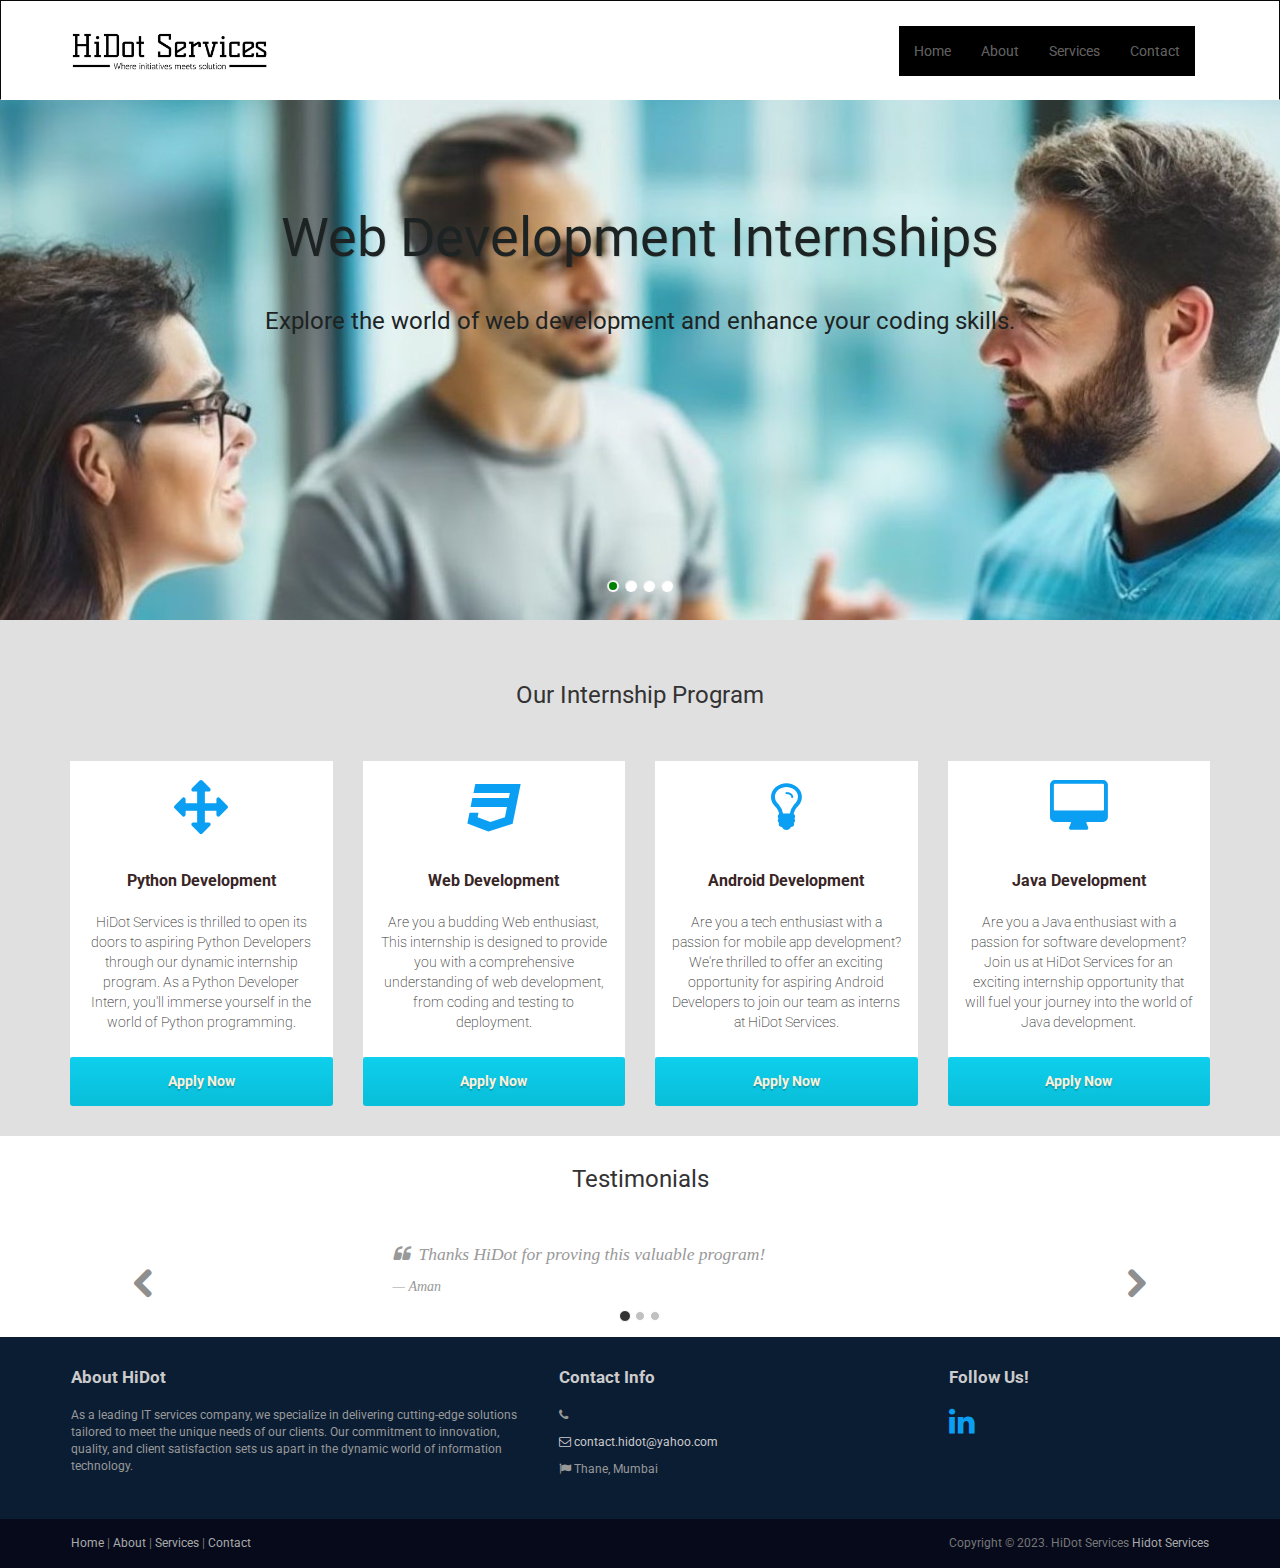
==== index.html @ 3badb934 "Update index.html" ====
<!DOCTYPE html>
<html lang="en">
<head>
    <meta charset="utf-8">
    <meta name="viewport" content="width=device-width, initial-scale=1.0">
    <meta name="description" content="HiDot Services">
   
    <title>HiDot Services</title>
    <link rel="favicon" href="assets/images/favicon.png">
    <link rel="stylesheet" media="screen" href="http://fonts.googleapis.com/css?family=Open+Sans:300,400,700">
    <link rel="stylesheet" href="assets/css/bootstrap.min.css">
    <link rel="stylesheet" href="assets/css/font-awesome.min.css">
    <!-- Custom styles for our template -->
    <link rel="stylesheet" href="assets/css/bootstrap-theme.css" media="screen">
    <link rel="stylesheet" type="text/css" href="assets/css/da-slider.css" />
    <link rel="stylesheet" href="assets/css/style.css">
    <!-- HTML5 shim and Respond.js IE8 support of HTML5 elements and media queries -->
    <!--[if lt IE 9]>
	<script src="assets/js/html5shiv.js"></script>
	<script src="assets/js/respond.min.js"></script>
	<![endif]-->
    <style>
        <style>
            #da-slider .da-slide h2 {
                font-weight: bold;
                font-style: normal;
            }
        
    </style>
</head>
<body>
    <!-- Fixed navbar -->
    <div  style="background-color: white; " class="navbar navbar-inverse" >
        <div class="container" >
            <div class="navbar-header"    >
                <!-- Button for smallest screens -->
                <a class="navbar-brand"  href="index.html">
                    <img src="assets\images\logo.jpeg" style="width: 200px;   ; border-radius:10px; " alt="HiDot Services"></a>
		<button type="button"  class="navbar-toggle" data-toggle="collapse" data-target=".navbar-collapse"><span class="icon-bar"></span><span class="icon-bar"></span><span class="icon-bar"></span></button>

            </div>
            <div  class="navbar-collapse collapse">
                <ul class="nav navbar-nav pull-right">
                    <li style="background-color: black;"><a href="index.html">Home</a></li>
                    <li style="background-color: black;"><a href="about.html">About</a></li>
                    <li style="background-color: black;"><a href="services.html">Services</a></li>
                    
                    <li style="background-color: black;"><a href="contact.html">Contact</a></li>

                </ul>
            </div>
            <!--/.nav-collapse -->
        </div>
    </div>
    <!-- /.navbar -->

    <!-- Header -->
    <header id="head">
        <div class="container">
            <div class="banner-content">
                <div id="da-slider" class="da-slider">
                    <div  class="da-slide" >
                        <h2 style="color: rgb(29, 35, 35);">Web Development Internships</h2>
                        <p style="color: rgb(29, 35, 35);">Explore the world of web development and enhance your coding skills.</p>
                        
                        <div class="da-img"></div>
                    </div>
                    <div class="da-slide">
                        <h2 style="color: rgb(29, 35, 35);">Python Internships</h2>
                        <p style="color: rgb(29, 35, 35);">Immerse yourself in the world of versatile and powerful Python programming.</p>
                        
                        <div class="da-img"></div>
                    </div>
                    <div class="da-slide">
                        <h2 style="color: rgb(29, 35, 35);">Android Development Internships</h2>
                        <p style="color: rgb(29, 35, 35);">Join us for an exciting opportunity in mobile app development.</p>
                        
                        
                        
                        <div class="da-img"></div>
                    </div>
                    
                    <div class="da-slide">
                        <h2 style="color: rgb(29, 35, 35);">Other Internship Programs</h2>
                        <p style="color: rgb(29, 35, 35);">Do More, Learn More...</p>
                        
                    </div>
                    
                    <nav class="da-arrows">
                        <span class="da-arrows-prev"></span>
                        <span class="da-arrows-next"></span>
                        
                    </nav>
                    
                </div>
                
            </div>
            
        </div>
        
    </header>
    

    
    <div class="jumbotron">
        <div class="container">
    
            <h3 class="text-center">Our Internship Program</h3>
    
            <div class="row">
                <!-- Python Development Internship -->
                <div class="col-md-3 col-sm-6 highlight">
                    <div class="hbox">
                        <div class="h-caption">
                            <h4><i class="fa fa-arrows fa-2x circle" ></i>Python Development</h4>
                        </div>
                        <div class="h-body text-center">
                            <p class="font-attractive">HiDot Services is thrilled to open its doors to aspiring Python Developers through our dynamic internship program. As a Python Developer Intern, you'll immerse yourself in the world of  Python programming.</p>
                        </div>
                    </div>
                    <a href="https://forms.gle/vLjWVg87qGD9dyPv6" target="_blank" class="btn btn-primary btn-lg btn-block">Apply Now</a>
                </div>
    
                <!-- Web Development Internship -->
                <div class="col-md-3 col-sm-6 highlight">
                    <div class="hbox">
                        <div class="h-caption">
                            <h4><i class="fa fa-css3 fa-2x circle"></i>Web Development</h4>
                        </div>
                        <div class="h-body text-center">
                            <p class="font-attractive">Are you a budding Web enthusiast, This internship is designed to provide you with a comprehensive understanding of web development, from coding and testing to deployment.</p>
                        </div>
                    </div>
                    <a href="https://forms.gle/vLjWVg87qGD9dyPv6" target="_blank" class="btn btn-primary btn-lg btn-block">Apply Now</a>
                </div>
    
                <!-- Android Development Internship -->
                <div class="col-md-3 col-sm-6 highlight">
                    <div class="hbox">
                        <div class="h-caption">
                            <h4><i class="fa fa-lightbulb-o fa-2x circle"></i>Android Development</h4>
                        </div>
                        <div class="h-body text-center">
                            <p class="font-attractive">Are you a tech enthusiast with a passion for mobile app development? We're thrilled to offer an exciting opportunity for aspiring Android Developers to join our team as interns at HiDot Services.</p>
                        </div>
                    </div>
                    <a href="https://forms.gle/vLjWVg87qGD9dyPv6" target="_blank" class="btn btn-primary btn-lg btn-block">Apply Now</a>
                </div>
    
                <!-- Java Development Internship -->
                <div class="col-md-3 col-sm-6 highlight">
                    <div class="hbox">
                        <div class="h-caption">
                            <h4><i class="fa fa-desktop fa-2x circle"></i>Java Development</h4>
                        </div>
                        <div class="h-body text-center">
                            <p class="font-attractive">Are you a Java enthusiast with a passion for software development? Join us at HiDot Services for an exciting internship opportunity that will fuel your journey into the world of Java development.</p>
                        </div>
                    </div>
                    <a href="https://forms.gle/vLjWVg87qGD9dyPv6" target="_blank" class="btn btn-primary btn-lg btn-block">Apply Now</a>
                </div>
    
            </div>
            <!-- /row  -->
    
        </div>
    </div>
    
    <!-- /Header -->

    <!-- container -->
    
    <div class="container">
        <div class="row">
            <div class='col-md-12 text-center'>
                <h3>Testimonials</h3>
            </div>
        </div>
        <div class='row'>
            <div class='col-md-12'>
                <div class="carousel slide" data-ride="carousel" id="quote-carousel">
                    <!-- Bottom Carousel Indicators -->
                    <ol class="carousel-indicators">
                        <li data-target="#quote-carousel" data-slide-to="0" class="active"></li>
                        <li data-target="#quote-carousel" data-slide-to="1"></li>
                        <li data-target="#quote-carousel" data-slide-to="2"></li>
                    </ol>

                    <!-- Carousel Slides / Quotes -->
                    <div class="carousel-inner">
                        <!-- Quote 1 -->
                        <div class="item active">
                            <blockquote>
                                <div class="row">
                                    <div class="col-sm-3 text-center">
                                        
                                    </div>
                                    <div class="col-sm-9">
                                        <p>Thanks HiDot for proving this valuable program!</p>
                                        <small>Aman</small>
                                    </div>
                                </div>
                            </blockquote>
                        </div>
                        <!-- Quote 2 -->
                        <div class="item">
                            <blockquote>
                                <div class="row">
                                    <div class="col-sm-3 text-center">
                                        
                                    </div>
                                    
                                    <div class="col-sm-9">
                                        <p>Completed 4-weeks program, loved this.</p>
                                        <small>Sanjeeda Sheikh</small>
                                    </div>
                                </div>
                            </blockquote>
                        </div>
                        <!-- Quote 3 -->
                        <div class="item">
                            <blockquote>
                                <div class="row">
                                    <div class="col-sm-3 text-center">
                                        
                                    </div>
                                    <div class="col-sm-9">
                                        <p>Quite informative</p>
                                        <small>Priya Deshpande</small>
                                    </div>
                                </div>
                            </blockquote>
                        </div>
                    </div>

                    <!-- Carousel Buttons Next/Prev -->
                    <a data-slide="prev" href="#quote-carousel" class="left carousel-control"><i class="fa fa-chevron-left"></i></a>
                    <a data-slide="next" href="#quote-carousel" class="right carousel-control"><i class="fa fa-chevron-right"></i></a>
                </div>
            </div>
        </div>
    </div>
    <!-- Highlights - jumbotron -->
	
    <footer id="footer">

        <div class="footer1">
            <div class="container">
                <div class="row">
                    <div class="col-md-5 panel">
                        <h3 class="panel-title">About HiDot</h3>
                        <div class="panel-body">
                            <p>As a leading IT services company, we specialize in delivering cutting-edge solutions tailored to meet the unique needs of our clients. Our commitment to innovation, quality, and client satisfaction sets us apart in the dynamic world of information technology.</p>
                        </div>
                    </div>
			
                    <div class="col-md-4 panel contact">
						<h3 class="panel-title">Contact Info</h4>
						<div class="panel-body">
							<!-- <p>Lorem ipsum dolor amet, consectetur adipiscing ipsum dolor.</p> -->
							<ul>
								<li><i class="fa fa-phone"></i></li>
						<li><a href="mailto:contact.hidot@yahoo.com"><i class="fa fa-envelope-o"></i> contact.hidot@yahoo.com</a></li>
						<li><i class="fa fa-flag"></i> Thane, Mumbai</li>
							</ul>
						</div>
					</div>

                    <div class="col-md-3 panel">
                        <h3 class="panel-title">Follow Us!</h3>
                        <div class="panel-body">
                            <p class="follow-me-icons">
                                <a href="https://www.linkedin.com/in/hidotservices/" target="_blank"><i class="fa fa-linkedin fa-2"></i></a>
                                <a href=""><i class="fab fa-telegram"></i></a>
                                <!-- <a href=""><i class="fa fa-github fa-2"></i></a>
                                <a href=""><i class="fa fa-facebook fa-2"></i></a>
                                <a href=""><i class="fa fa-youtube fa-2"></i></a>
                                <a href=""><i class="fa fa-pinterest fa-2"></i></a> -->
                            </p>
                        </div>
                    </div>

                </div>
                <!-- /row of panels -->
            </div>
        </div>

        <div class="footer2">
            <div class="container">
                <div class="row">

                    <div class="col-md-6 panel">
                        <div class="panel-body">
                            <p class="simplenav">
                                <a href="index.html">Home</a> | 
								<a href="about.html">About</a> |
								<a href="services.html">Services</a> |
								
								<a href="contact.html">Contact</a>
                            </p>
                        </div>
                    </div>

                    <div class="col-md-6 panel">
                        <div class="panel-body">
                            <p class="text-right">
                                Copyright &copy; 2023. HiDot Services <a href="http://www.Hidotservices.live/" rel="develop">Hidot Services</a>
                            </p>
                        </div>
                    </div>

                </div>
                <!-- /row of panels -->
            </div>
        </div>

    </footer>





    <!-- JavaScript libs are placed at the end of the document so the pages load faster -->
    <script src="assets/js/modernizr-latest.js"></script>
    <script src="http://ajax.googleapis.com/ajax/libs/jquery/1.10.2/jquery.min.js"></script>
    <script src="http://netdna.bootstrapcdn.com/bootstrap/3.0.0/js/bootstrap.min.js"></script>
    <script src="assets/js/jquery.cslider.js"></script>
    <script src="assets/js/custom.js"></script>
</body>
</html>
---- assets/css/da-slider.css ----
.da-slider {
	width: 100%;
	min-width: 520px;
	height: 320px;
	position: relative;
	margin: 0% auto;
	overflow: hidden;
	/*background: transparent url(../images/waves.gif) repeat 0% 0%;
	border-top: 8px solid #efc34a;
	border-bottom: 8px solid #efc34a;
	box-shadow: 0px 1px 1px rgba(0,0,0,0.2), 0px -2px 1px #fff;*/
	-webkit-transition: background-position 1s ease-out 0.3s;
	-moz-transition: background-position 1s ease-out 0.3s;
	-o-transition: background-position 1s ease-out 0.3s;
	-ms-transition: background-position 1s ease-out 0.3s;
	transition: background-position 1s ease-out 0.3s;
}

.da-slide {
	position: absolute;
	width: 100%;
	height: 100%;
	top: 0px;
	left: 0px;
	text-align: left;
}

.da-slide-current {
	z-index: 1000;
}

.da-slider-fb .da-slide {
	left: 100%;
}

	.da-slider-fb .da-slide.da-slide-current {
		left: 0px;
	}

.da-slide h2,
.da-slide p,
.da-slide .da-link,
.da-slide .da-img {
	position: absolute;
	opacity: 0;
	left: 110%;
}

.da-slider-fb .da-slide h2,
.da-slider-fb .da-slide p,
.da-slider-fb .da-slide .da-link {
	left: 10%;
	opacity: 1;
}

.da-slider-fb .da-slide .da-img {
	left: 60%;
	opacity: 1;
}

.da-slide h2 {
	color: #fff;
	font-size: 54px;
	width: 80%;
	top: 0px;
	white-space: nowrap;
	z-index: 10;
	text-shadow: 1px 1px 1px rgba(0,0,0,0.1);
	font-weight: normal;
}

.da-slide p {
	width: 80%;
	top: 115px;
	color: #fff;
	font-size: 24px;
	line-height: 26px;
	height: 80px;
	overflow: hidden;
	font-weight: 400;
}

.da-slide .da-img {
	text-align: center;
	width: 30%;
	top: 70px;
	height: 256px;
	line-height: 320px;
	left: 110%; /*60%*/
}

.da-slide .da-link {
	top: 270px; /*depends on p height*/
	color: #fff;
	text-shadow: 1px 1px 1px rgba(0,0,0,0.2);
	border: 3px solid rgba(255,255,255,0.8);
	padding: 2px 20px 0px;
	font-size: 16px;
	line-height: 30px;
	width: auto;
	text-align: center;
	background: rgba(255,255,255,0.2);
}

	.da-slide .da-link:hover {
		background: rgba(255,255,255,0.3);
	}

.da-dots {
	width: 100%;
	position: absolute;
	text-align: center;
	left: 0px;
	bottom: 20px;
	z-index: 2000;
	-moz-user-select: none;
	-webkit-user-select: none;
}

	.da-dots span {
		display: inline-block;
		position: relative;
		width: 12px;
		height: 12px;
		border-radius: 50%;
		background: #fff;
		margin: 3px;
		cursor: pointer;
		box-shadow: 1px 1px 1px rgba(0,0,0,0.1) inset, 1px 1px 1px rgba(255,255,255,0.1);
	}

		.da-dots span.da-dots-current:after {
			content: '';
			width: 8px;
			height: 8px;
			position: absolute;
			top: 2px;
			left: 2px;
			border-radius: 50%;
		}

.da-arrows {
	-moz-user-select: none;
	-webkit-user-select: none;
}

	.da-arrows span {
		position: absolute;
		top: 20%;
		height: 30px;
		width: 30px;
		border-radius: 50%;
		cursor: pointer;
		z-index: 2000;
		opacity: 0;
		background: transparent;
		-webkit-transition: opacity 0.4s ease-in-out-out 0.2s;
		-moz-transition: opacity 0.4s ease-in-out-out 0.2s;
		-o-transition: opacity 0.4s ease-in-out-out 0.2s;
		-ms-transition: opacity 0.4s ease-in-out-out 0.2s;
		transition: opacity 0.4s ease-in-out-out 0.2s;
	}

.da-slider:hover .da-arrows span {
	opacity: 1;
}

.da-arrows span:after {
	content: '';
	position: absolute;
	width: 31px;
	height: 38px;
	top: 5px;
	left: 5px;
	background: transparent url(../images/arrows.png) no-repeat top left;
	border-radius: 50%;
	box-shadow: 1px 1px 2px rgba(0,0,0,0.1);
}

.da-arrows span:hover:after {
}

.da-arrows span:active:after {
}

.da-arrows span.da-arrows-next:after {
	background-position: top right;
}

.da-arrows span.da-arrows-prev {
	left: 15px;
}

.da-arrows span.da-arrows-next {
	right: 15px;
}

.da-slide-current h2,
.da-slide-current p,
.da-slide-current .da-link {
	left: 10%;
	opacity: 1;
}

.da-slide-current .da-img {
	left: 60%;
	opacity: 1;
}
/* Animation classes and animations */

/* Slide in from the right*/
.da-slide-fromright h2 {
	-webkit-animation: fromRightAnim1 0.6s ease-in-out 0.8s both;
	-moz-animation: fromRightAnim1 0.6s ease-in-out 0.8s both;
	-o-animation: fromRightAnim1 0.6s ease-in-out 0.8s both;
	-ms-animation: fromRightAnim1 0.6s ease-in-out 0.8s both;
	animation: fromRightAnim1 0.6s ease-in-out 0.8s both;
}

.da-slide-fromright p {
	-webkit-animation: fromRightAnim2 0.6s ease-in-out 0.8s both;
	-moz-animation: fromRightAnim2 0.6s ease-in-out 0.8s both;
	-o-animation: fromRightAnim2 0.6s ease-in-out 0.8s both;
	-ms-animation: fromRightAnim2 0.6s ease-in-out 0.8s both;
	animation: fromRightAnim2 0.6s ease-in-out 0.8s both;
}

.da-slide-fromright .da-link {
	-webkit-animation: fromRightAnim3 0.4s ease-in-out 1.2s both;
	-moz-animation: fromRightAnim3 0.4s ease-in-out 1.2s both;
	-o-animation: fromRightAnim3 0.4s ease-in-out 1.2s both;
	-ms-animation: fromRightAnim3 0.4s ease-in-out 1.2s both;
	animation: fromRightAnim3 0.4s ease-in-out 1.2s both;
}

.da-slide-fromright .da-img {
	-webkit-animation: fromRightAnim4 0.6s ease-in-out 0.8s both;
	-moz-animation: fromRightAnim4 0.6s ease-in-out 0.8s both;
	-o-animation: fromRightAnim4 0.6s ease-in-out 0.8s both;
	-ms-animation: fromRightAnim4 0.6s ease-in-out 0.8s both;
	animation: fromRightAnim4 0.6s ease-in-out 0.8s both;
}

@-webkit-keyframes fromRightAnim1 {
	0% {
		left: 110%;
		opacity: 0;
	}

	100% {
		left: 10%;
		opacity: 1;
	}
}

@-webkit-keyframes fromRightAnim2 {
	0% {
		left: 110%;
		opacity: 0;
	}

	100% {
		left: 10%;
		opacity: 1;
	}
}

@-webkit-keyframes fromRightAnim3 {
	0% {
		left: 110%;
		opacity: 0;
	}

	1% {
		left: 10%;
		opacity: 0;
	}

	100% {
		left: 10%;
		opacity: 1;
	}
}

@-webkit-keyframes fromRightAnim4 {
	0% {
		left: 110%;
		opacity: 0;
	}

	100% {
		left: 60%;
		opacity: 1;
	}
}

@-moz-keyframes fromRightAnim1 {
	0% {
		left: 110%;
		opacity: 0;
	}

	100% {
		left: 10%;
		opacity: 1;
	}
}

@-moz-keyframes fromRightAnim2 {
	0% {
		left: 110%;
		opacity: 0;
	}

	100% {
		left: 10%;
		opacity: 1;
	}
}

@-moz-keyframes fromRightAnim3 {
	0% {
		left: 110%;
		opacity: 0;
	}

	1% {
		left: 10%;
		opacity: 0;
	}

	100% {
		left: 10%;
		opacity: 1;
	}
}

@-moz-keyframes fromRightAnim4 {
	0% {
		left: 110%;
		opacity: 0;
	}

	100% {
		left: 60%;
		opacity: 1;
	}
}

@-o-keyframes fromRightAnim1 {
	0% {
		left: 110%;
		opacity: 0;
	}

	100% {
		left: 10%;
		opacity: 1;
	}
}

@-o-keyframes fromRightAnim2 {
	0% {
		left: 110%;
		opacity: 0;
	}

	100% {
		left: 10%;
		opacity: 1;
	}
}

@-o-keyframes fromRightAnim3 {
	0% {
		left: 110%;
		opacity: 0;
	}

	1% {
		left: 10%;
		opacity: 0;
	}

	100% {
		left: 10%;
		opacity: 1;
	}
}

@-o-keyframes fromRightAnim4 {
	0% {
		left: 110%;
		opacity: 0;
	}

	100% {
		left: 60%;
		opacity: 1;
	}
}

@-ms-keyframes fromRightAnim1 {
	0% {
		left: 110%;
		opacity: 0;
	}

	100% {
		left: 10%;
		opacity: 1;
	}
}

@-ms-keyframes fromRightAnim2 {
	0% {
		left: 110%;
		opacity: 0;
	}

	100% {
		left: 10%;
		opacity: 1;
	}
}

@-ms-keyframes fromRightAnim3 {
	0% {
		left: 110%;
		opacity: 0;
	}

	1% {
		left: 10%;
		opacity: 0;
	}

	100% {
		left: 10%;
		opacity: 1;
	}
}

@-ms-keyframes fromRightAnim4 {
	0% {
		left: 110%;
		opacity: 0;
	}

	100% {
		left: 60%;
		opacity: 1;
	}
}

@keyframes fromRightAnim1 {
	0% {
		left: 110%;
		opacity: 0;
	}

	100% {
		left: 10%;
		opacity: 1;
	}
}

@keyframes fromRightAnim2 {
	0% {
		left: 110%;
		opacity: 0;
	}

	100% {
		left: 10%;
		opacity: 1;
	}
}

@keyframes fromRightAnim3 {
	0% {
		left: 110%;
		opacity: 0;
	}

	1% {
		left: 10%;
		opacity: 0;
	}

	100% {
		left: 10%;
		opacity: 1;
	}
}

@keyframes fromRightAnim4 {
	0% {
		left: 110%;
		opacity: 0;
	}

	100% {
		left: 60%;
		opacity: 1;
	}
}
/* Slide in from the left*/
.da-slide-fromleft h2 {
	-webkit-animation: fromLeftAnim1 0.6s ease-in-out 0.6s both;
	-moz-animation: fromLeftAnim1 0.6s ease-in-out 0.6s both;
	-o-animation: fromLeftAnim1 0.6s ease-in-out 0.6s both;
	-ms-animation: fromLeftAnim1 0.6s ease-in-out 0.6s both;
	animation: fromLeftAnim1 0.6s ease-in-out 0.6s both;
}

.da-slide-fromleft p {
	-webkit-animation: fromLeftAnim2 0.6s ease-in-out 0.6s both;
	-moz-animation: fromLeftAnim2 0.6s ease-in-out 0.6s both;
	-o-animation: fromLeftAnim2 0.6s ease-in-out 0.6s both;
	-ms-animation: fromLeftAnim2 0.6s ease-in-out 0.6s both;
	animation: fromLeftAnim2 0.6s ease-in-out 0.6s both;
}

.da-slide-fromleft .da-link {
	-webkit-animation: fromLeftAnim3 0.4s ease-in-out 1.2s both;
	-moz-animation: fromLeftAnim3 0.4s ease-in-out 1.2s both;
	-o-animation: fromLeftAnim3 0.4s ease-in-out 1.2s both;
	-ms-animation: fromLeftAnim3 0.4s ease-in-out 1.2s both;
	animation: fromLeftAnim3 0.4s ease-in-out 1.2s both;
}

.da-slide-fromleft .da-img {
	-webkit-animation: fromLeftAnim4 0.6s ease-in-out 0.6s both;
	-moz-animation: fromLeftAnim4 0.6s ease-in-out 0.6s both;
	-o-animation: fromLeftAnim4 0.6s ease-in-out 0.6s both;
	-ms-animation: fromLeftAnim4 0.6s ease-in-out 0.6s both;
	animation: fromLeftAnim4 0.6s ease-in-out 0.6s both;
}

@-webkit-keyframes fromLeftAnim1 {
	0% {
		left: -110%;
		opacity: 0;
	}

	100% {
		left: 10%;
		opacity: 1;
	}
}

@-webkit-keyframes fromLeftAnim2 {
	0% {
		left: -110%;
		opacity: 0;
	}

	100% {
		left: 10%;
		opacity: 1;
	}
}

@-webkit-keyframes fromLeftAnim3 {
	0% {
		left: -110%;
		opacity: 0;
	}

	1% {
		left: 10%;
		opacity: 0;
	}

	100% {
		left: 10%;
		opacity: 1;
	}
}

@-webkit-keyframes fromLeftAnim4 {
	0% {
		left: -110%;
		opacity: 0;
	}

	100% {
		left: 60%;
		opacity: 1;
	}
}

@-moz-keyframes fromLeftAnim1 {
	0% {
		left: -110%;
		opacity: 0;
	}

	100% {
		left: 10%;
		opacity: 1;
	}
}

@-moz-keyframes fromLeftAnim2 {
	0% {
		left: -110%;
		opacity: 0;
	}

	100% {
		left: 10%;
		opacity: 1;
	}
}

@-moz-keyframes fromLeftAnim3 {
	0% {
		left: -110%;
		opacity: 0;
	}

	1% {
		left: 10%;
		opacity: 0;
	}

	100% {
		left: 10%;
		opacity: 1;
	}
}

@-moz-keyframes fromLeftAnim4 {
	0% {
		left: -110%;
		opacity: 0;
	}

	100% {
		left: 60%;
		opacity: 1;
	}
}

@-o-keyframes fromLeftAnim1 {
	0% {
		left: -110%;
		opacity: 0;
	}

	100% {
		left: 10%;
		opacity: 1;
	}
}

@-o-keyframes fromLeftAnim2 {
	0% {
		left: -110%;
		opacity: 0;
	}

	100% {
		left: 10%;
		opacity: 1;
	}
}

@-o-keyframes fromLeftAnim3 {
	0% {
		left: -110%;
		opacity: 0;
	}

	1% {
		left: 10%;
		opacity: 0;
	}

	100% {
		left: 10%;
		opacity: 1;
	}
}

@-o-keyframes fromLeftAnim4 {
	0% {
		left: -110%;
		opacity: 0;
	}

	100% {
		left: 60%;
		opacity: 1;
	}
}

@-ms-keyframes fromLeftAnim1 {
	0% {
		left: -110%;
		opacity: 0;
	}

	100% {
		left: 10%;
		opacity: 1;
	}
}

@-ms-keyframes fromLeftAnim2 {
	0% {
		left: -110%;
		opacity: 0;
	}

	100% {
		left: 10%;
		opacity: 1;
	}
}

@-ms-keyframes fromLeftAnim3 {
	0% {
		left: -110%;
		opacity: 0;
	}

	1% {
		left: 10%;
		opacity: 0;
	}

	100% {
		left: 10%;
		opacity: 1;
	}
}

@-ms-keyframes fromLeftAnim4 {
	0% {
		left: -110%;
		opacity: 0;
	}

	100% {
		left: 60%;
		opacity: 1;
	}
}

@keyframes fromLeftAnim1 {
	0% {
		left: -110%;
		opacity: 0;
	}

	100% {
		left: 10%;
		opacity: 1;
	}
}

@keyframes fromLeftAnim2 {
	0% {
		left: -110%;
		opacity: 0;
	}

	100% {
		left: 10%;
		opacity: 1;
	}
}

@keyframes fromLeftAnim3 {
	0% {
		left: -110%;
		opacity: 0;
	}

	1% {
		left: 10%;
		opacity: 0;
	}

	100% {
		left: 10%;
		opacity: 1;
	}
}

@keyframes fromLeftAnim4 {
	0% {
		left: -110%;
		opacity: 0;
	}

	100% {
		left: 60%;
		opacity: 1;
	}
}
/* Slide out to the right */
.da-slide-toright h2 {
	-webkit-animation: toRightAnim1 0.6s ease-in-out 0.6s both;
	-moz-animation: toRightAnim1 0.6s ease-in-out 0.6s both;
	-o-animation: toRightAnim1 0.6s ease-in-out 0.6s both;
	-ms-animation: toRightAnim1 0.6s ease-in-out 0.6s both;
	animation: toRightAnim1 0.6s ease-in-out 0.6s both;
}

.da-slide-toright p {
	-webkit-animation: toRightAnim2 0.6s ease-in-out 0.3s both;
	-moz-animation: toRightAnim2 0.6s ease-in-out 0.3s both;
	-o-animation: toRightAnim2 0.6s ease-in-out 0.3s both;
	-ms-animation: toRightAnim2 0.6s ease-in-out 0.3s both;
	animation: toRightAnim2 0.6s ease-in-out 0.3s both;
}

.da-slide-toright .da-link {
	-webkit-animation: toRightAnim3 0.4s ease-in-out both;
	-moz-animation: toRightAnim3 0.4s ease-in-out both;
	-o-animation: toRightAnim3 0.4s ease-in-out both;
	-ms-animation: toRightAnim3 0.4s ease-in-out both;
	animation: toRightAnim3 0.4s ease-in-out both;
}

.da-slide-toright .da-img {
	-webkit-animation: toRightAnim4 0.6s ease-in-out both;
	-moz-animation: toRightAnim4 0.6s ease-in-out both;
	-o-animation: toRightAnim4 0.6s ease-in-out both;
	-ms-animation: toRightAnim4 0.6s ease-in-out both;
	animation: toRightAnim4 0.6s ease-in-out both;
}

@-webkit-keyframes toRightAnim1 {
	0% {
		left: 10%;
		opacity: 1;
	}

	100% {
		left: 100%;
		opacity: 0;
	}
}

@-webkit-keyframes toRightAnim2 {
	0% {
		left: 10%;
		opacity: 1;
	}

	100% {
		left: 100%;
		opacity: 0;
	}
}

@-webkit-keyframes toRightAnim3 {
	0% {
		left: 10%;
		opacity: 1;
	}

	99% {
		left: 10%;
		opacity: 0;
	}

	100% {
		left: 100%;
		opacity: 0;
	}
}

@-webkit-keyframes toRightAnim4 {
	0% {
		left: 60%;
		opacity: 1;
	}

	30% {
		left: 55%;
		opacity: 1;
	}

	100% {
		left: 100%;
		opacity: 0;
	}
}

@-moz-keyframes toRightAnim1 {
	0% {
		left: 10%;
		opacity: 1;
	}

	100% {
		left: 100%;
		opacity: 0;
	}
}

@-moz-keyframes toRightAnim2 {
	0% {
		left: 10%;
		opacity: 1;
	}

	100% {
		left: 100%;
		opacity: 0;
	}
}

@-moz-keyframes toRightAnim3 {
	0% {
		left: 10%;
		opacity: 1;
	}

	99% {
		left: 10%;
		opacity: 0;
	}

	100% {
		left: 100%;
		opacity: 0;
	}
}

@-moz-keyframes toRightAnim4 {
	0% {
		left: 60%;
		opacity: 1;
	}

	30% {
		left: 55%;
		opacity: 1;
	}

	100% {
		left: 100%;
		opacity: 0;
	}
}

@-o-keyframes toRightAnim1 {
	0% {
		left: 10%;
		opacity: 1;
	}

	100% {
		left: 100%;
		opacity: 0;
	}
}

@-o-keyframes toRightAnim2 {
	0% {
		left: 10%;
		opacity: 1;
	}

	100% {
		left: 100%;
		opacity: 0;
	}
}

@-o-keyframes toRightAnim3 {
	0% {
		left: 10%;
		opacity: 1;
	}

	99% {
		left: 10%;
		opacity: 0;
	}

	100% {
		left: 100%;
		opacity: 0;
	}
}

@-o-keyframes toRightAnim4 {
	0% {
		left: 60%;
		opacity: 1;
	}

	30% {
		left: 55%;
		opacity: 1;
	}

	100% {
		left: 100%;
		opacity: 0;
	}
}

@-ms-keyframes toRightAnim1 {
	0% {
		left: 10%;
		opacity: 1;
	}

	100% {
		left: 100%;
		opacity: 0;
	}
}

@-ms-keyframes toRightAnim2 {
	0% {
		left: 10%;
		opacity: 1;
	}

	100% {
		left: 100%;
		opacity: 0;
	}
}

@-ms-keyframes toRightAnim3 {
	0% {
		left: 10%;
		opacity: 1;
	}

	99% {
		left: 10%;
		opacity: 0;
	}

	100% {
		left: 100%;
		opacity: 0;
	}
}

@-ms-keyframes toRightAnim4 {
	0% {
		left: 60%;
		opacity: 1;
	}

	30% {
		left: 55%;
		opacity: 1;
	}

	100% {
		left: 100%;
		opacity: 0;
	}
}

@keyframes toRightAnim1 {
	0% {
		left: 10%;
		opacity: 1;
	}

	100% {
		left: 100%;
		opacity: 0;
	}
}

@keyframes toRightAnim2 {
	0% {
		left: 10%;
		opacity: 1;
	}

	100% {
		left: 100%;
		opacity: 0;
	}
}

@keyframes toRightAnim3 {
	0% {
		left: 10%;
		opacity: 1;
	}

	99% {
		left: 10%;
		opacity: 0;
	}

	100% {
		left: 100%;
		opacity: 0;
	}
}

@keyframes toRightAnim4 {
	0% {
		left: 60%;
		opacity: 1;
	}

	30% {
		left: 55%;
		opacity: 1;
	}

	100% {
		left: 100%;
		opacity: 0;
	}
}
/* Slide out to the left*/
.da-slide-toleft h2 {
	-webkit-animation: toLeftAnim1 0.6s ease-in-out both;
	-moz-animation: toLeftAnim1 0.6s ease-in-out both;
	-o-animation: toLeftAnim1 0.6s ease-in-out both;
	-ms-animation: toLeftAnim1 0.6s ease-in-out both;
	animation: toLeftAnim1 0.6s ease-in-out both;
}

.da-slide-toleft p {
	-webkit-animation: toLeftAnim2 0.6s ease-in-out 0.3s both;
	-moz-animation: toLeftAnim2 0.6s ease-in-out 0.3s both;
	-o-animation: toLeftAnim2 0.6s ease-in-out 0.3s both;
	-ms-animation: toLeftAnim2 0.6s ease-in-out 0.3s both;
	animation: toLeftAnim2 0.6s ease-in-out 0.3s both;
}

.da-slide-toleft .da-link {
	-webkit-animation: toLeftAnim3 0.6s ease-in-out 0.6s both;
	-moz-animation: toLeftAnim3 0.6s ease-in-out 0.6s both;
	-o-animation: toLeftAnim3 0.6s ease-in-out 0.6s both;
	-ms-animation: toLeftAnim3 0.6s ease-in-out 0.6s both;
	animation: toLeftAnim3 0.6s ease-in-out 0.6s both;
}

.da-slide-toleft .da-img {
	-webkit-animation: toLeftAnim4 0.6s ease-in-out 0.5s both;
	-moz-animation: toLeftAnim4 0.6s ease-in-out 0.5s both;
	-o-animation: toLeftAnim4 0.6s ease-in-out 0.5s both;
	-ms-animation: toLeftAnim4 0.6s ease-in-out 0.5s both;
	animation: toLeftAnim4 0.6s ease-in-out 0.5s both;
}

@-webkit-keyframes toLeftAnim1 {
	0% {
		left: 10%;
		opacity: 1;
	}

	30% {
		left: 15%;
		opacity: 1;
	}

	100% {
		left: -50%;
		opacity: 0;
	}
}

@-webkit-keyframes toLeftAnim2 {
	0% {
		left: 10%;
		opacity: 1;
	}

	30% {
		left: 15%;
		opacity: 1;
	}

	100% {
		left: -50%;
		opacity: 0;
	}
}

@-webkit-keyframes toLeftAnim3 {
	0% {
		left: 10%;
		opacity: 1;
	}

	100% {
		left: -50%;
		opacity: 0;
	}
}

@-webkit-keyframes toLeftAnim4 {
	0% {
		left: 60%;
		opacity: 1;
	}

	70% {
		left: 30%;
		opacity: 0;
	}

	100% {
		left: -50%;
		opacity: 0;
	}
}

@-moz-keyframes toLeftAnim1 {
	0% {
		left: 10%;
		opacity: 1;
	}

	30% {
		left: 15%;
		opacity: 1;
	}

	100% {
		left: -50%;
		opacity: 0;
	}
}

@-moz-keyframes toLeftAnim2 {
	0% {
		left: 10%;
		opacity: 1;
	}

	30% {
		left: 15%;
		opacity: 1;
	}

	100% {
		left: -50%;
		opacity: 0;
	}
}

@-moz-keyframes toLeftAnim3 {
	0% {
		left: 10%;
		opacity: 1;
	}

	100% {
		left: -50%;
		opacity: 0;
	}
}

@-moz-keyframes toLeftAnim4 {
	0% {
		left: 60%;
		opacity: 1;
	}

	70% {
		left: 30%;
		opacity: 0;
	}

	100% {
		left: -50%;
		opacity: 0;
	}
}

@-o-keyframes toLeftAnim1 {
	0% {
		left: 10%;
		opacity: 1;
	}

	30% {
		left: 15%;
		opacity: 1;
	}

	100% {
		left: -50%;
		opacity: 0;
	}
}

@-o-keyframes toLeftAnim2 {
	0% {
		left: 10%;
		opacity: 1;
	}

	30% {
		left: 15%;
		opacity: 1;
	}

	100% {
		left: -50%;
		opacity: 0;
	}
}

@-o-keyframes toLeftAnim3 {
	0% {
		left: 10%;
		opacity: 1;
	}

	100% {
		left: -50%;
		opacity: 0;
	}
}

@-o-keyframes toLeftAnim4 {
	0% {
		left: 60%;
		opacity: 1;
	}

	70% {
		left: 30%;
		opacity: 0;
	}

	100% {
		left: -50%;
		opacity: 0;
	}
}

@-ms-keyframes toLeftAnim1 {
	0% {
		left: 10%;
		opacity: 1;
	}

	30% {
		left: 15%;
		opacity: 1;
	}

	100% {
		left: -50%;
		opacity: 0;
	}
}

@-ms-keyframes toLeftAnim2 {
	0% {
		left: 10%;
		opacity: 1;
	}

	30% {
		left: 15%;
		opacity: 1;
	}

	100% {
		left: -50%;
		opacity: 0;
	}
}

@-ms-keyframes toLeftAnim3 {
	0% {
		left: 10%;
		opacity: 1;
	}

	100% {
		left: -50%;
		opacity: 0;
	}
}

@-ms-keyframes toLeftAnim4 {
	0% {
		left: 60%;
		opacity: 1;
	}

	70% {
		left: 30%;
		opacity: 0;
	}

	100% {
		left: -50%;
		opacity: 0;
	}
}

@keyframes toLeftAnim1 {
	0% {
		left: 10%;
		opacity: 1;
	}

	30% {
		left: 15%;
		opacity: 1;
	}

	100% {
		left: -50%;
		opacity: 0;
	}
}

@keyframes toLeftAnim2 {
	0% {
		left: 10%;
		opacity: 1;
	}

	30% {
		left: 15%;
		opacity: 1;
	}

	100% {
		left: -50%;
		opacity: 0;
	}
}

@keyframes toLeftAnim3 {
	0% {
		left: 10%;
		opacity: 1;
	}

	100% {
		left: -50%;
		opacity: 0;
	}
}

@keyframes toLeftAnim4 {
	0% {
		left: 60%;
		opacity: 1;
	}

	70% {
		left: 30%;
		opacity: 0;
	}

	100% {
		left: -50%;
		opacity: 0;
	}
}

@media (min-width: 768px) {
}

@media (max-width: 768px) {
	.da-slider {
		width: 100%;
		min-width: initial;
	}
}

@media (max-width: 480px) {
}
---- assets/css/style.css ----
/*
Theme: Techro - Free business bootstrap template
Description: Free to use for personal and commercial use
Author: WebThemez.com
Website: http://webthemez.com
Note: Please do not remove the footer backlink (webthemez.com)--(if you want to remove contact: webthemez@gmail.com)
Licence: Creative Commons Attribution 3.0** - http://creativecommons.org/licenses/by/3.0/
*/
@import url(http://fonts.googleapis.com/css?family=Roboto:400,700,500);

body {
    font-family: 'Roboto', sans-serif;
    font-weight: normal;
}
/*General*/
h1, h2, h3, h4, h5, h6 {
    font-weight: normal;
    font-family: 'Roboto', sans-serif;
}

h1, .h1, h2, .h2, h3, .h3 {
    margin-top: 30px;
}

blockquote {
    font-style: italic;
    font-family: Georgia;
    color: #999;
    margin: 30px 0 30px;
}

label {
    color: #777;
}

/* Header */
#head {
    background: #181015 url( ../images/bg_header.jpg) no-repeat;
    background-size: cover;
    min-height: 520px;
    text-align: center;
    color: white;
    font-weight: 300;
    position: relative;
}

    #head.secondary {
        height: 100px;
        min-height: 100px;
        padding-top: 0px;
    }

    #head .lead {
        font-size: 44px;
        margin-bottom: 6px;
        color: white;
        line-height: 1.15em;
    }

    #head .tagline {
        color: rgba(255,255,255,0.75);
        margin-bottom: 25px;
    }

        #head .tagline a {
            color: #fff;
        }

    #head .btn {
        margin-bottom: 10px;
    }

    #head .btn-default {
        text-shadow: none;
        background: transparent;
        color: rgba(255,255,255,.5);
        -webkit-box-shadow: inset 0px 0px 0px 3px rgba(255,255,255,.5);
        -moz-box-shadow: inset 0px 0px 0px 3px rgba(255,255,255,.5);
        box-shadow: inset 0px 0px 0px 3px rgba(255,255,255,.5);
        background: transparent;
    }

        #head .btn-default:hover,
        #head .btn-default:focus {
            color: rgba(255,255,255,.8);
            -webkit-box-shadow: inset 0px 0px 0px 3px rgba(255,255,255,.8);
            -moz-box-shadow: inset 0px 0px 0px 3px rgba(255,255,255,.8);
            box-shadow: inset 0px 0px 0px 3px rgba(255,255,255,.8);
            background: transparent;
        }

        #head .btn-default:active,
        #head .btn-default.active {
            color: #fff;
            -webkit-box-shadow: inset 0px 0px 0px 3px #fff;
            -moz-box-shadow: inset 0px 0px 0px 3px #fff;
            box-shadow: inset 0px 0px 0px 3px #fff;
            background: transparent;
        }

.panel {
    margin-bottom: 0px;
    background-color: transparent;
    border: 1px solid transparent;
    border-radius: 0px;
    -webkit-box-shadow: none;
    box-shadow: none;
}

.panel-body {
    padding: 0px;
}

.btn-action, .btn-primary {
    color: #FFEFD7;
    background-image: -webkit-linear-gradient(top, #0ecfec 0%, #09bed9 100%);
    background-image: linear-gradient(to bottom, #0ecfec 0%, #09bed9 100%);
    filter: progid:DXImageTransform.Microsoft.gradient(startColorstr='#0ecfec22', endColorstr='#09bed900', GradientType=0);
    filter: progid:DXImageTransform.Microsoft.gradient(enabled = false);
    background-repeat: repeat-x;
    border: 0 none;
}

    .btn-action:hover, .btn-primary:hover {
        background: #04a0b7;
    }

.slideUp {
    top: -100px;
}

.navbar-inverse {
    background: #0B1D33;
}
/* Highlights*/
.highlight {
    margin-top: 40px;
}

.h-caption {
    text-align: center;
}

    .h-caption i {
        display: block;
        font-size: 54px;
        color: #0b9ff3;
        margin-bottom: 36px;
    }

    .h-caption h4 {
        color: #382526;
        font-size: 16px;
        font-weight: bold;
        margin-bottom: 20px;
    }

div.hbox {
    background: #fff;
    padding: 10px 15px;
}

.h-body {
}

.jumbotron {
    background-color: #E0E0E0;
}

.page-header {
    border-bottom: 1px solid #15c008;
}

.page-title {
    margin-top: 20px;
    font-weight: 300;
    color: #15c008;
}

.text-muted {
    color: #888;
}

.breadcrumb {
    background: none;
    padding: 0;
    margin: 30px 0 0px 0;
}

ul.list-spaces li {
    margin-bottom: 10px;
}

/* Helpers */
.container-full {
    margin: 0 auto;
    width: 100%;
}

.top-space {
    margin-top: 60px;
}

.top-margin {
    margin-top: 20px;
}

img {
    max-width: 100%;
}

    img.pull-right {
        margin-left: 10px;
    }

    img.pull-left {
        margin-right: 10px;
    }

#map {
    width: 100%;
    height: 280px;
}

#social {
    margin-top: 50px;
    margin-bottom: 50px;
}

    #social .wrapper {
        width: 340px;
        margin: 0 auto;
    }

.sidebar {
    padding-top: 36px;
    padding-bottom: 30px;
}

    .sidebar .panel {
        margin-bottom: 20px;
    }

    .sidebar h1, .sidebar .h1, .sidebar h2, .sidebar .h2, .sidebar h3, .sidebar .h3 {
        margin-top: 20px;
    }

/* Footer */
.footer1 {
    background: #0B1D33;
    padding: 30px 0 0 0;
    font-size: 12px;
    color: #999;
}

    .footer1 a {
        color: #ccc;
    }

        .footer1 a:hover {
            color: #fff;
        }

    .footer1 .panel {
        margin-bottom: 30px;
    }

    .footer1 .panel-title {
        font-size: 17px;
        font-weight: bold;
        color: #ccc;
        margin: 0 0 20px;
    }

    .footer1 .entry-meta {
        border-top: 1px solid #ccc;
        border-bottom: 1px solid #ccc;
        margin: 0 0 35px 0;
        padding: 2px 0;
        color: #888888;
        font-size: 12px;
        font-size: 0.75rem;
    }

        .footer1 .entry-meta a {
            color: #333333;
        }

        .footer1 .entry-meta .meta-in {
            border-top: 1px solid #ccc;
            border-bottom: 1px solid #ccc;
            padding: 10px 0;
        }

.follow-me-icons {
    font-size: 30px;
}

    .follow-me-icons i {
        float: left;
        margin: 0 10px 0 0;
        color: #0b9ff3;
    }

.footer2 {
    background: #060a1b;
    padding: 15px 0;
    color: #777;
    font-size: 12px;
}

    .footer2 a {
        color: #aaa;
    }

        .footer2 a:hover {
            color: #fff;
        }

    .footer2 p {
        margin: 0;
    }

.panel-simplenav {
    margin-left: -5px;
}

    .panel-simplenav a {
        margin: 0 5px;
    }

#services .fa {
    color: #0b9ff3;
}
/* carousel */
#quote-carousel {
    padding: 0 10px 30px 10px;
    margin-top: 30px 0px 0px;
}

    /* Control buttons  */
    #quote-carousel .carousel-control {
        background: none;
        color: #222;
        font-size: 2.3em;
        text-shadow: none;
        margin-top: 30px;
    }
        /* Previous button  */
        #quote-carousel .carousel-control.left {
            left: -12px;
        }
        /* Next button  */
        #quote-carousel .carousel-control.right {
            right: -12px !important;
        }
    /* Changes the position of the indicators */
    #quote-carousel .carousel-indicators {
        right: 50%;
        top: auto;
        bottom: 0px;
        margin-right: -19px;
    }
        /* Changes the color of the indicators */
        #quote-carousel .carousel-indicators li {
            background: #c0c0c0;
        }

        #quote-carousel .carousel-indicators .active {
            background: #333333;
        }

    #quote-carousel img {
        width: 250px;
        height: 100px;
    }
/* End carousel */

.item blockquote {
    border-left: none;
    margin: 0;
}

    .item blockquote img {
        margin-bottom: 10px;
    }

    .item blockquote p:before {
        content: "\f10d";
        font-family: 'Fontawesome';
        float: left;
        margin-right: 10px;
    }

.contact ul {
    padding: 0px;
}

    .contact ul li {
        margin-bottom: 10px;
        list-style: none;
    }

footer ul li {
    list-style: none;
}

#map-canvas {
    height: 100%;
    margin: 0px;
    padding: 0px;
}

/* ------- */

.isotopeWrapper article {
    margin-bottom: 30px;
}

#portfolio {
}

    #portfolio img {
        width: 100%;
    }

    #portfolio article p {
        margin-bottom: 1.45em;
        /*set next row on the baseline*/;
    }

nav#filter {
    margin-bottom: 1.5em;
}

    nav#filter li {
        display: inline-block;
        margin: 10px;
    }

    nav#filter a {
        padding: 4px 12px;
        line-height: 20px;
        border: 1px solid #00bfff;
        text-decoration: none;
        color: #00bfff;
    }

        nav#filter a.current {
            background: #00bfff;
            color: #fff;
        }

.iconColor .fa {
    color: #ee0c45;
}

.portfolio-items article img {
    width: 100%;
}

.portfolio-item {
    display: block;
    position: relative;
    -webkit-transition: all 0.2s ease-in-out;
    -moz-transition: all 0.2s ease-in-out;
    -o-transition: all 0.2s ease-in-out;
    transition: all 0.2s ease-in-out;
}

    .portfolio-item img {
        -webkit-transition: all 300ms linear;
        -moz-transition: all 300ms linear;
        -o-transition: all 300ms linear;
        -ms-transition: all 300ms linear;
        transition: all 300ms linear;
    }

    .portfolio-item .portfolio-desc {
        display: block;
        opacity: 0;
        position: absolute;
        width: 100%;
        left: 0;
        top: 0;
        color: rgba(220, 220, 220);
    }

.fancybox-overlay {
    background: rgba(0, 0, 0, 0.64);
}

.portfolio-item:hover .portfolio-desc {
    padding-top: 20%;
    height: 100%;
    transition: all 200ms ease-in-out 0s;
    opacity: 1;
    background: rgba(61, 61, 61, 0.67);
}

.portfolio-item .portfolio-desc a {
    color: #fff;
    text-align: center;
    display: block;
}

    .portfolio-item .portfolio-desc a:hover {
        /*text-shadow: 2px 2px 1px rgba(0, 0, 0, 0.7);*/
        text-decoration: none;
    }

.portfolio-item .portfolio-desc .folio-info {
    top: -20px;
    padding: 30px;
    height: 0;
    opacity: 0;
    position: relative;
}

.portfolio-item:hover .folio-info {
    height: 100%;
    opacity: 1;
    transition: all 500ms ease-in-out 0s;
    top: 5px;
}

.portfolio-item .portfolio-desc .folio-info h5 {
    text-transform: uppercase;
    text-align: center;
    font-weight: bold;
    font-size: 1.4em;
}

.portfolio-item .portfolio-desc .folio-info p {
    color: #ffffff;
    font-size: 12px;
}


/*Da Slider*/
.da-slider {
    width: auto;
    height: auto;
    max-height: initial;
    position: absolute;
    top: 0px;
    bottom: 0px;
    right: 0px;
    left: 0px;
}

.da-slide h2 {
    text-align: center;
    top: 15%;
}

.da-slide p {
    text-align: center;
    top: 40%;
}

.da-arrows span {
    position: absolute;
    top: 45%;
}

.da-dots span.da-dots-current:after {
    content: '';
    background: green;
}

.team-member {
    padding-top: 5px;
    border: 1px solid rgb(224, 224, 224);
    margin-bottom:15px;
}
.team-heading {
display:block;
width:100%;
}
.member-img {
    overflow: hidden;
}

.team-socials {
    margin: 15px 0;
    display: block;
    text-align: center;
}

    .team-socials i {
        width: 35px;
        height: 35px;
        position: relative;
        display: inline-block;
        text-align: center;
        font-size: 18px;
        color: #0b9ff3;
    }

.team-member h4 {
    font-size: 19px;
    line-height: 32px;
    padding: 10px 0 0;
    text-align: center;
    margin: 0px;
    border-top: 3px solid #15c008;
}

.team-member .pos {
    display: block;
    margin: 0;
    text-align: center;
}
#head.secondary {
height: 100px;
min-height: 100px;
padding-top: 0px;
background: #181015 url(../images/bg_header.jpg) 0px -232px no-repeat;
background-size: cover;
}
/**
  MEDIA QUERIES
*/
@media (max-width: 767px) {
    #head.secondary {
height: 80px;
min-height: 80px;
background-size:initial;
}
    #head {
        min-height: 420px;
    }

        #head .lead {
            font-size: 34px;
        }
}

/* Small devices (tablets, 768px and up) */
@media (min-width: 768px) {
    #quote-carousel {
        margin-bottom: 0;
        padding: 0 40px 30px 40px;
        margin-top: 30px;
    }
}

@media (max-width: 767px) {
    .navbar-collapse ul {
        text-align: right;
        margin-right: 0px;
    }
}
/* Small devices (tablets, up to 768px) */
@media (max-width: 768px) {
    /* Make the indicators larger for easier clicking with fingers/thumb on mobile */
    #quote-carousel .carousel-indicators {
        bottom: -20px !important;
    }

        #quote-carousel .carousel-indicators li {
            display: inline-block;
            margin: 0px 5px;
            width: 15px;
            height: 15px;
        }

            #quote-carousel .carousel-indicators li.active {
                margin: 0px 5px;
                width: 20px;
                height: 20px;
            }
}
@media (max-width: 420px) {
    .da-slide h2 {
        font-size:28px;
           }
    .da-slide p {
    font-size:19px;
    font-weight:400;
    }
}

.apply-btn {
    display: inline-block;
    margin-top: 20px;
    padding: 10px 20px;
    background-color: #007bff; /* Blue background color */
    color: #fff; /* White text color */
    text-decoration: none;
    border-radius: 5px;
    transition: background-color 0.3s;

}

.apply-btn:hover {
    background-color: #0056b3; /* Darker blue on hover */
}
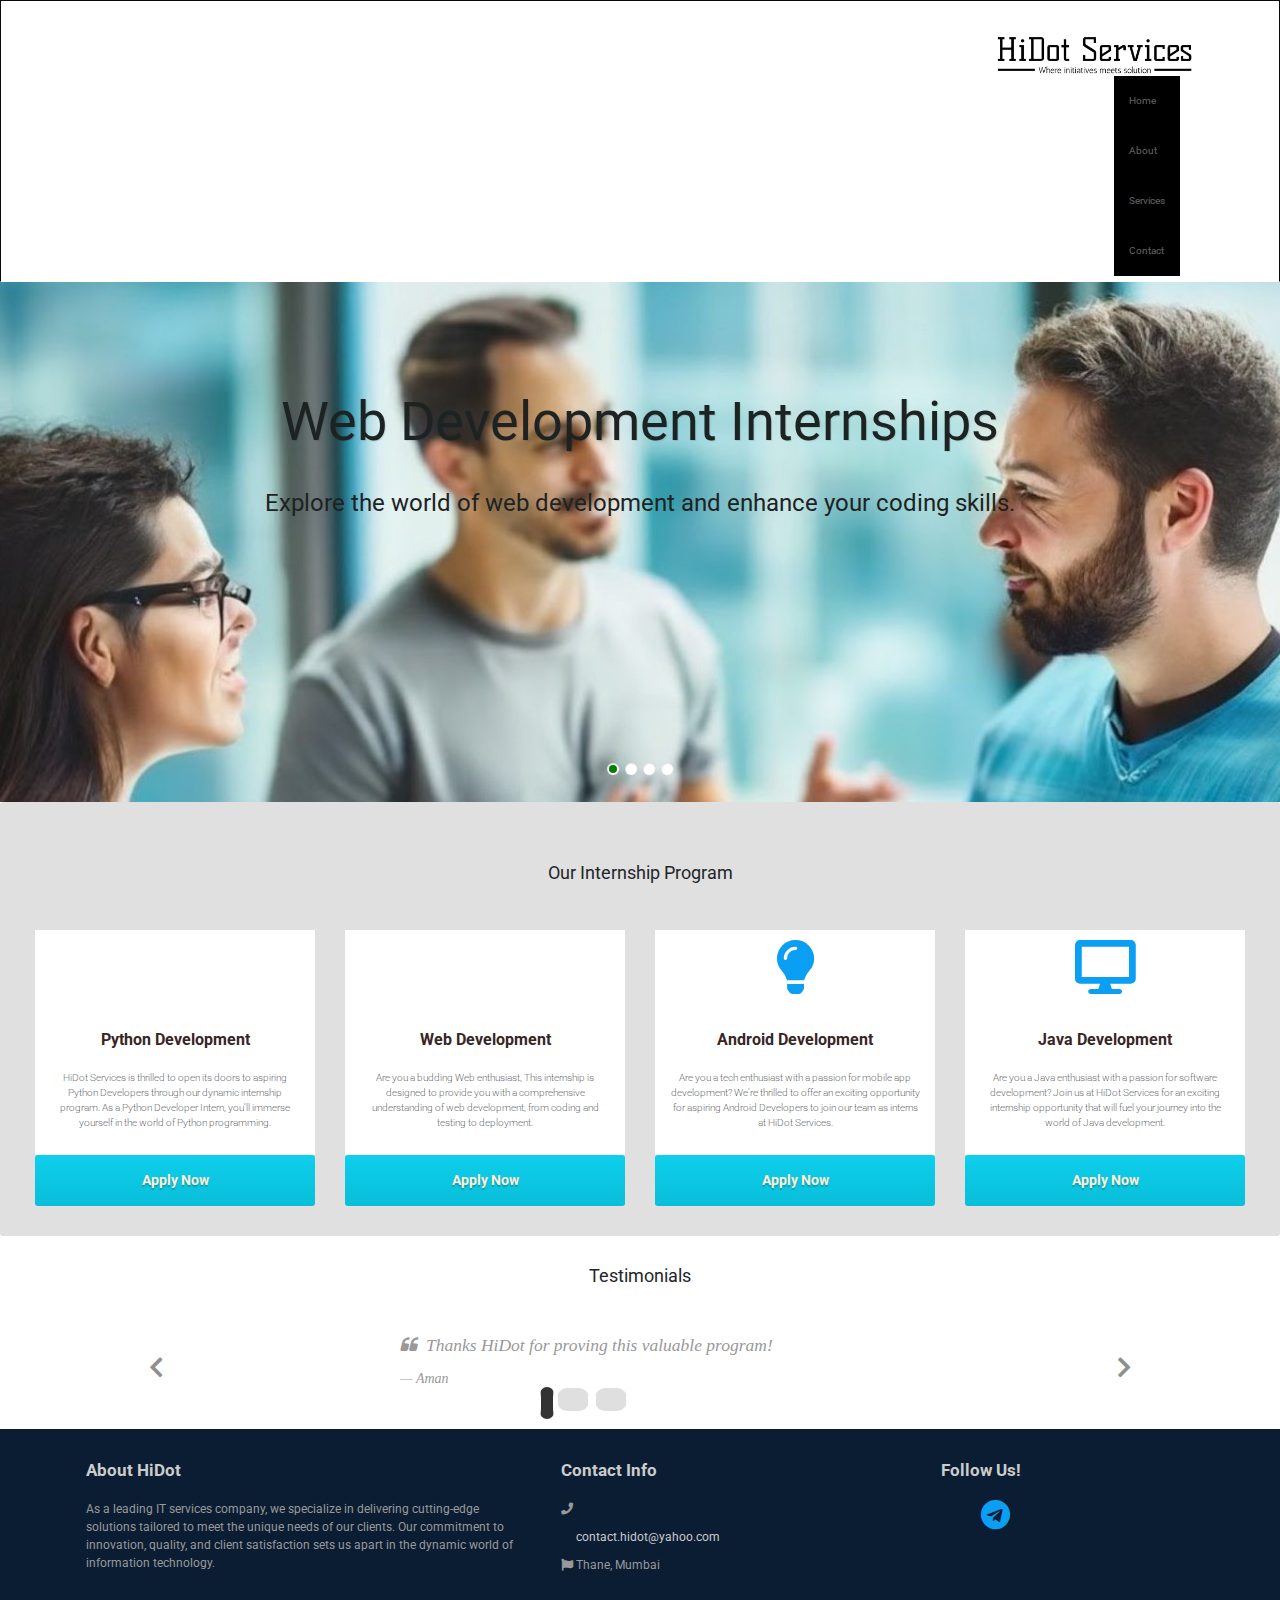
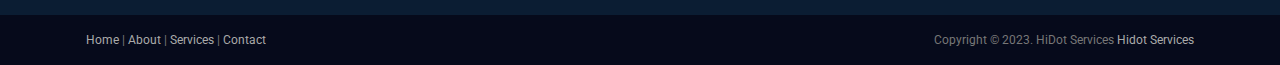
==== commit 00900c57: "Update index.html" ====
--- a/index.html
+++ b/index.html
@@ -10,6 +10,9 @@
     <link rel="stylesheet" media="screen" href="http://fonts.googleapis.com/css?family=Open+Sans:300,400,700">
     <link rel="stylesheet" href="assets/css/bootstrap.min.css">
     <link rel="stylesheet" href="assets/css/font-awesome.min.css">
+	<link rel="stylesheet" href="https://cdnjs.cloudflare.com/ajax/libs/font-awesome/5.15.1/css/all.min.css">
+    <!-- Add the Bootstrap CSS link -->
+    <link rel="stylesheet" href="https://stackpath.bootstrapcdn.com/bootstrap/4.3.1/css/bootstrap.min.css">
     <!-- Custom styles for our template -->
     <link rel="stylesheet" href="assets/css/bootstrap-theme.css" media="screen">
     <link rel="stylesheet" type="text/css" href="assets/css/da-slider.css" />
@@ -317,6 +320,11 @@
     </footer>
 
 
+<script src="https://code.jquery.com/jquery-3.3.1.slim.min.js"></script>
+<script src="https://cdnjs.cloudflare.com/ajax/libs/popper.js/1.14.7/umd/popper.min.js"></script>
+<script src="https://stackpath.bootstrapcdn.com/bootstrap/4.3.1/js/bootstrap.min.js"></script>
+
+	
 
 
 
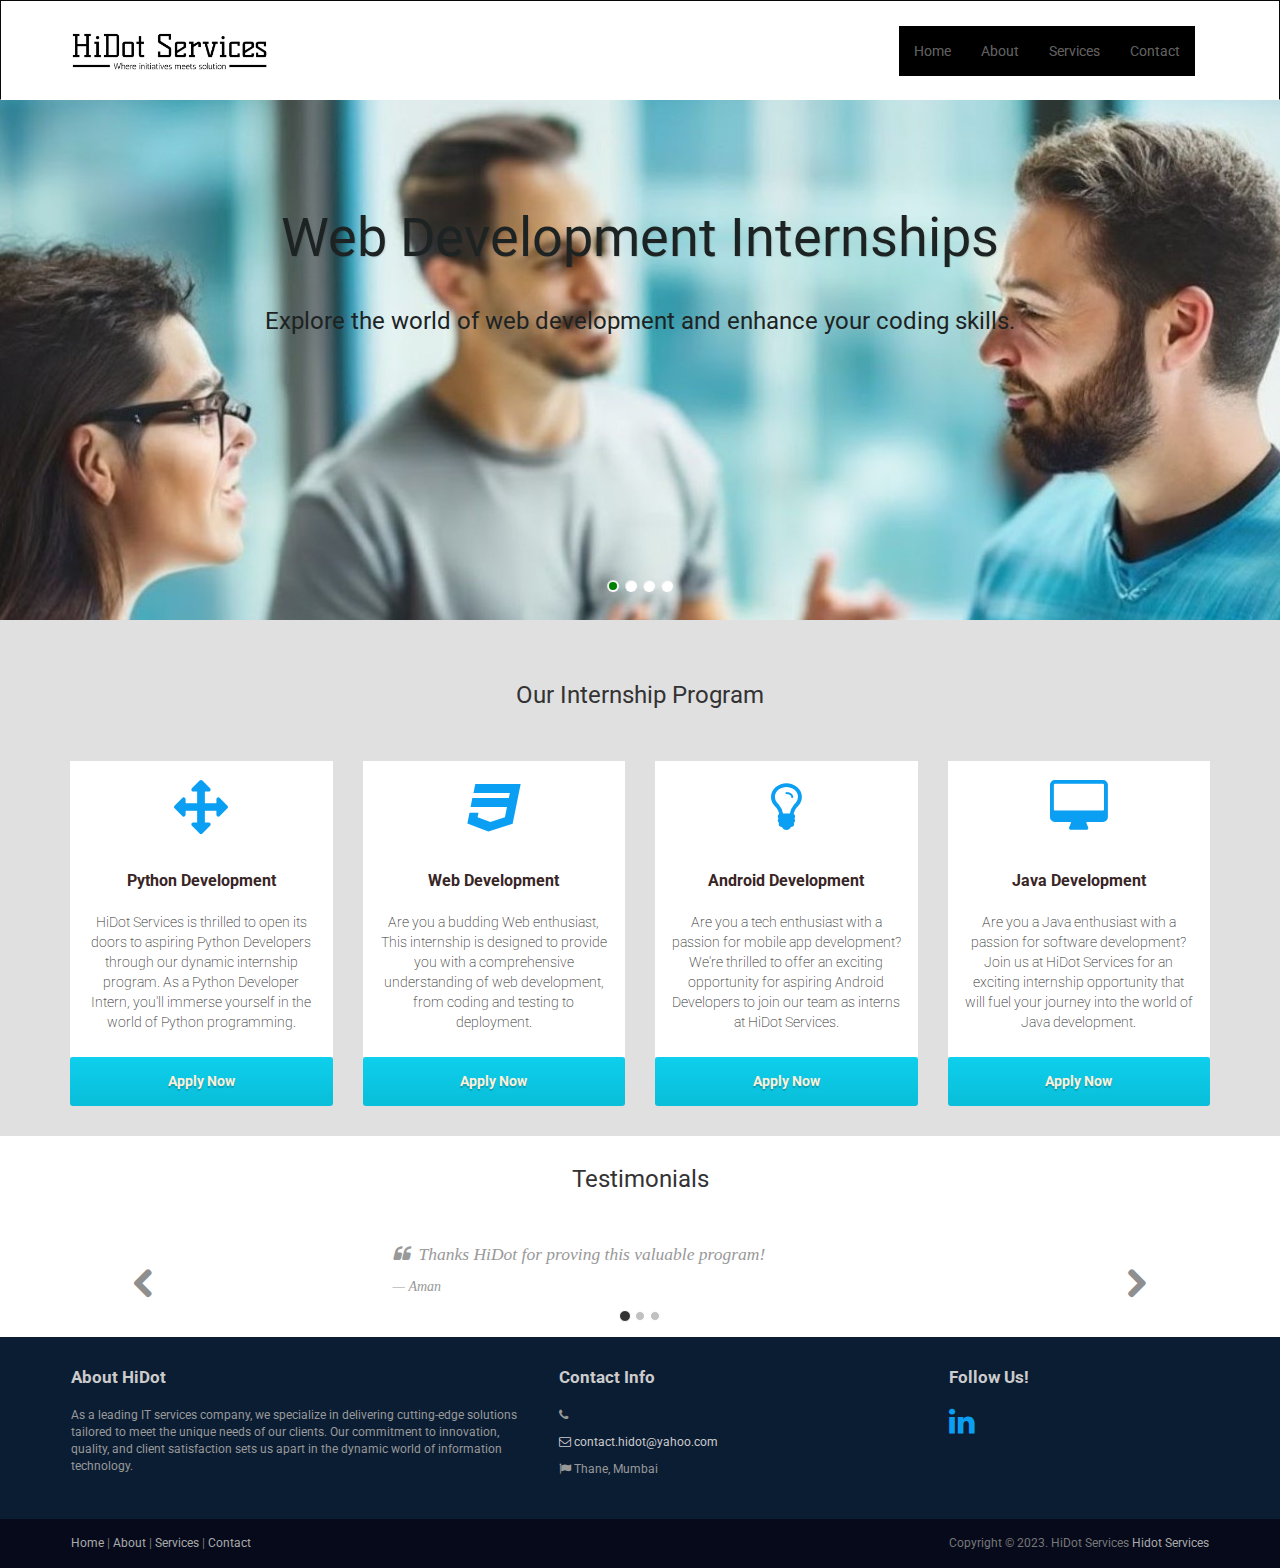
==== commit 455b56e5: "Update index.html" ====
--- a/index.html
+++ b/index.html
@@ -10,9 +10,7 @@
     <link rel="stylesheet" media="screen" href="http://fonts.googleapis.com/css?family=Open+Sans:300,400,700">
     <link rel="stylesheet" href="assets/css/bootstrap.min.css">
     <link rel="stylesheet" href="assets/css/font-awesome.min.css">
-	<link rel="stylesheet" href="https://cdnjs.cloudflare.com/ajax/libs/font-awesome/5.15.1/css/all.min.css">
-    <!-- Add the Bootstrap CSS link -->
-    <link rel="stylesheet" href="https://stackpath.bootstrapcdn.com/bootstrap/4.3.1/css/bootstrap.min.css">
+	
     <!-- Custom styles for our template -->
     <link rel="stylesheet" href="assets/css/bootstrap-theme.css" media="screen">
     <link rel="stylesheet" type="text/css" href="assets/css/da-slider.css" />
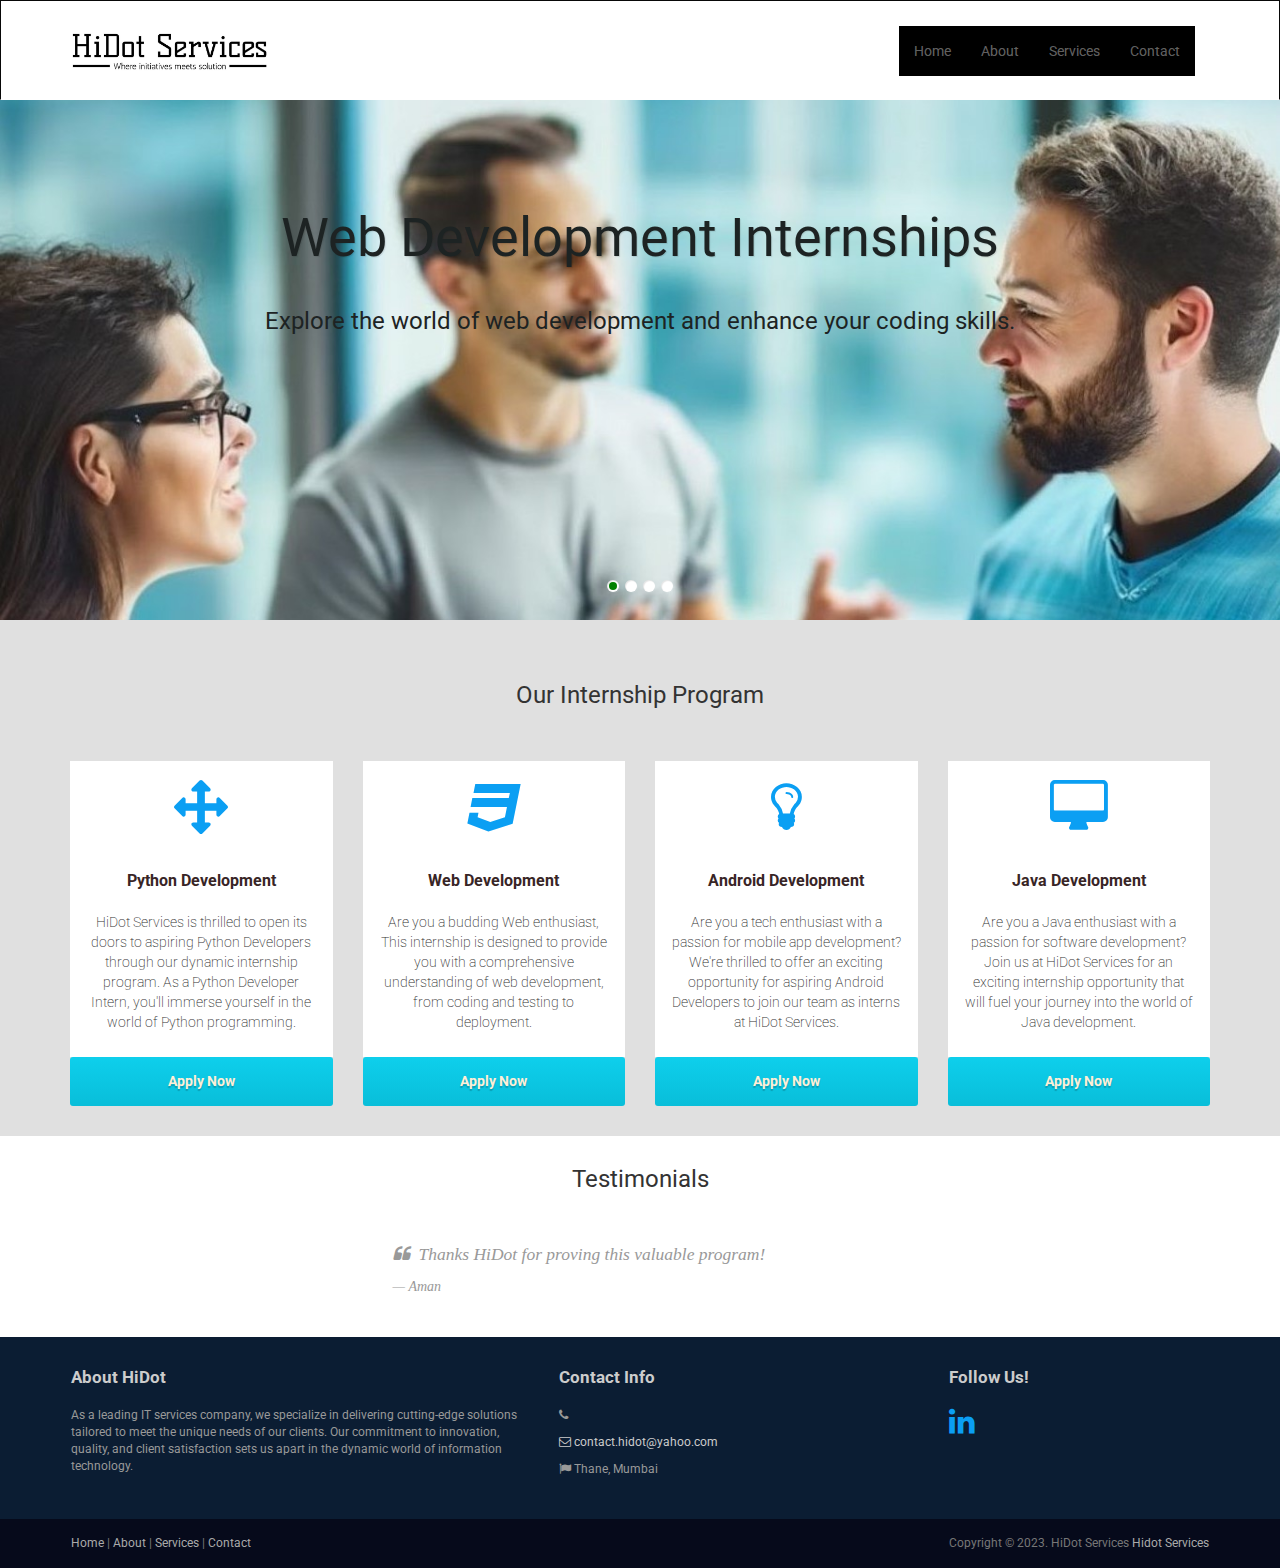
==== commit ba26c453: "Update index.html" ====
--- a/index.html
+++ b/index.html
@@ -181,11 +181,7 @@
             <div class='col-md-12'>
                 <div class="carousel slide" data-ride="carousel" id="quote-carousel">
                     <!-- Bottom Carousel Indicators -->
-                    <ol class="carousel-indicators">
-                        <li data-target="#quote-carousel" data-slide-to="0" class="active"></li>
-                        <li data-target="#quote-carousel" data-slide-to="1"></li>
-                        <li data-target="#quote-carousel" data-slide-to="2"></li>
-                    </ol>
+                   
 
                     <!-- Carousel Slides / Quotes -->
                     <div class="carousel-inner">
@@ -235,8 +231,7 @@
                     </div>
 
                     <!-- Carousel Buttons Next/Prev -->
-                    <a data-slide="prev" href="#quote-carousel" class="left carousel-control"><i class="fa fa-chevron-left"></i></a>
-                    <a data-slide="next" href="#quote-carousel" class="right carousel-control"><i class="fa fa-chevron-right"></i></a>
+                   
                 </div>
             </div>
         </div>
